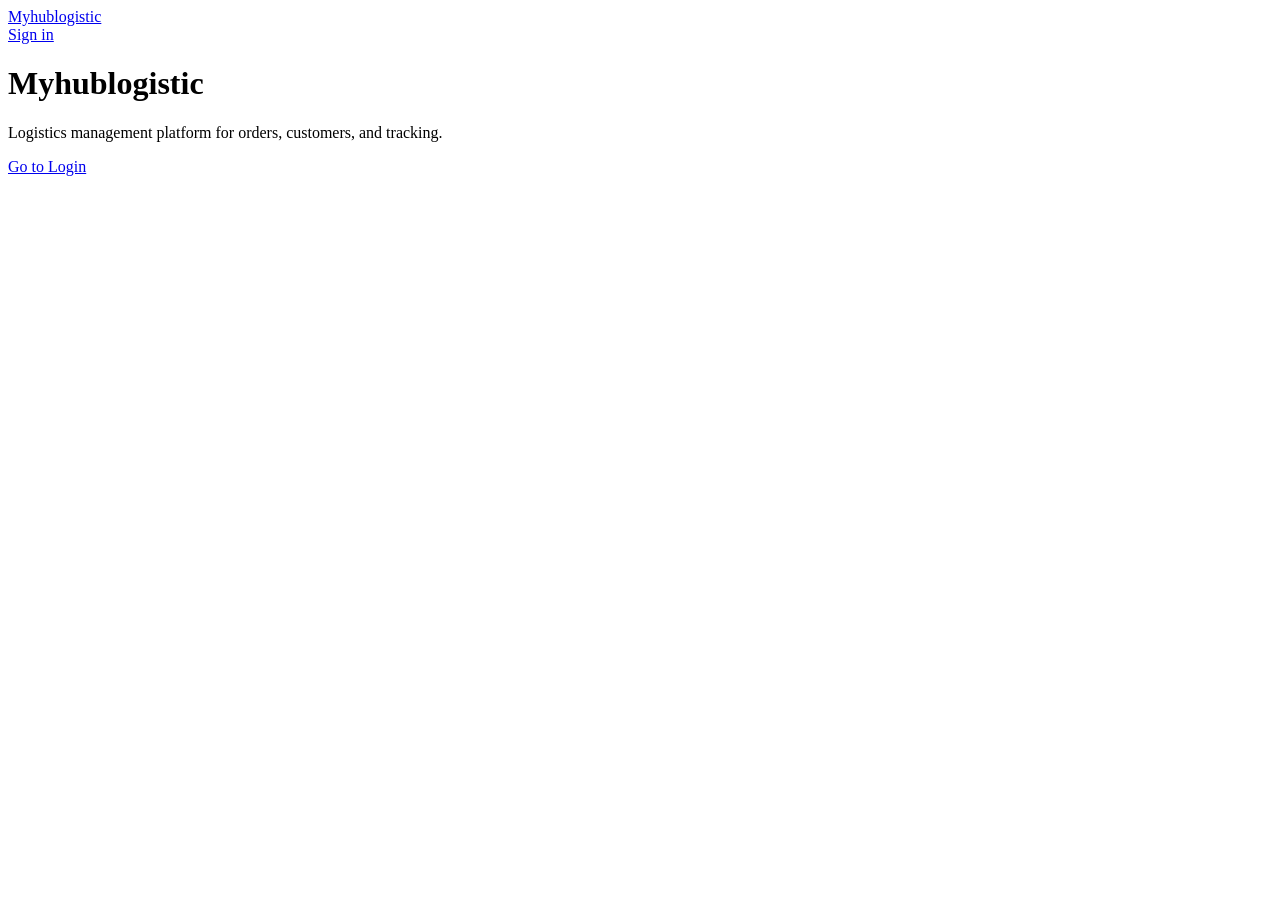
==== index.html @ 89889318 "Add initial HTML structure for Myhublogistic" ====
<!DOCTYPE html>
<html lang="en">
<head>
  <meta charset="UTF-8" />
  <title>Myhublogistic</title>
  <meta name="viewport" content="width=device-width, initial-scale=1.0" />
  <link rel="stylesheet" href="assets/style.css" />
</head>
<body>
  <nav class="navbar">
    <div class="container navbar-inner">
      <a href="#" class="brand">
        <span class="brand-logo"></span>
        Myhublogistic
      </a>
      <div class="nav-links">
        <a href="login.html">Sign in</a>
      </div>
    </div>
  </nav>

  <header class="section">
    <div class="container">
      <h1>Myhublogistic</h1>
      <p style="color:var(--text-dim);max-width:600px;">
        Logistics management platform for orders, customers, and tracking.
      </p>
      <a class="btn btn-primary" href="login.html">Go to Login</a>
    </div>
  </header>
</body>
</html>
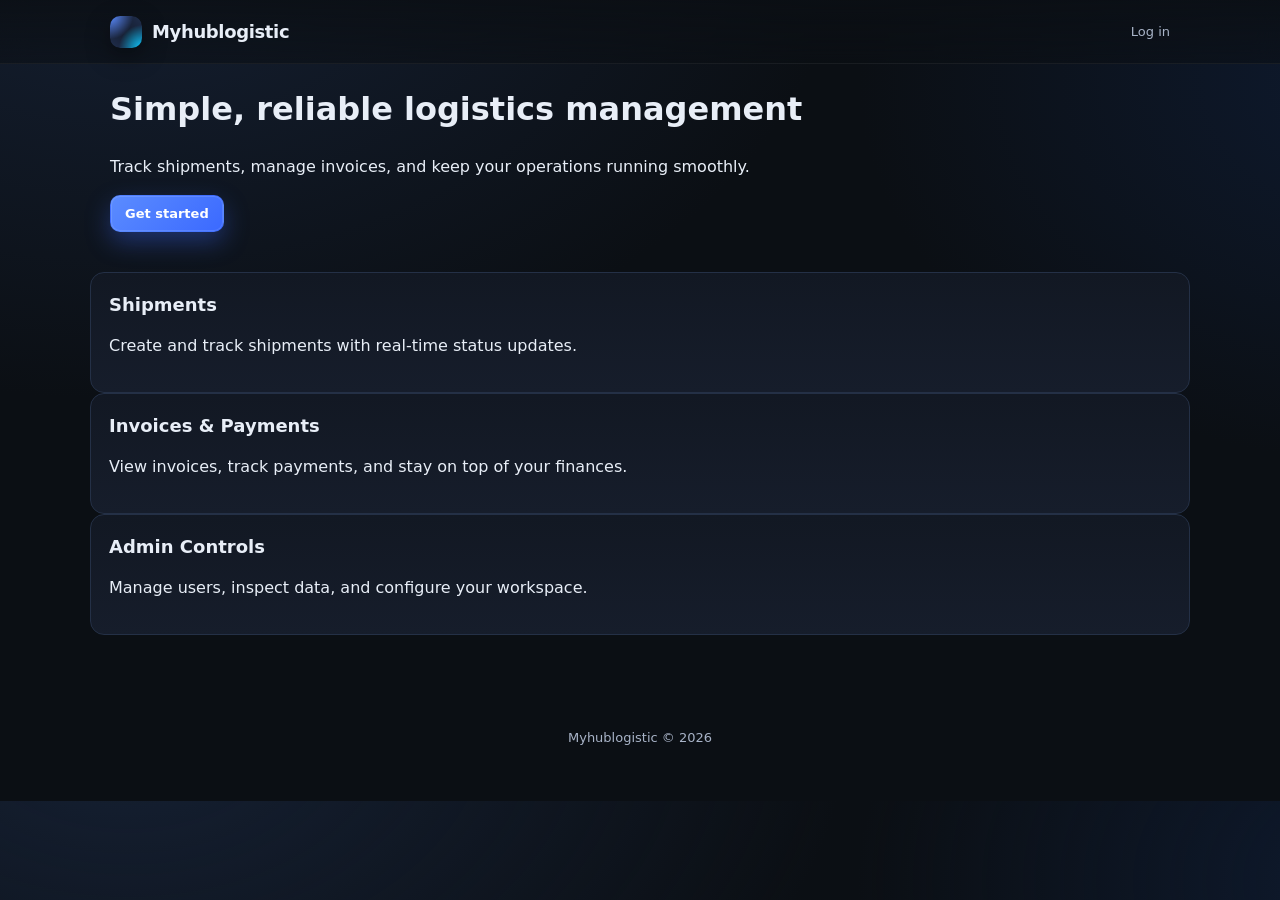
==== commit 59e52e87: "Simple landing page with links to login and app status" ====
--- a/index.html
+++ b/index.html
@@ -9,24 +9,43 @@
 <body>
   <nav class="navbar">
     <div class="container navbar-inner">
-      <a href="#" class="brand">
+      <a href="index.html" class="brand">
         <span class="brand-logo"></span>
         Myhublogistic
       </a>
       <div class="nav-links">
-        <a href="login.html">Sign in</a>
+        <a href="login.html">Log in</a>
       </div>
     </div>
   </nav>
 
-  <header class="section">
+  <header class="hero">
     <div class="container">
-      <h1>Myhublogistic</h1>
-      <p style="color:var(--text-dim);max-width:600px;">
-        Logistics management platform for orders, customers, and tracking.
-      </p>
-      <a class="btn btn-primary" href="login.html">Go to Login</a>
+      <h1>Simple, reliable logistics management</h1>
+      <p>Track shipments, manage invoices, and keep your operations running smoothly.</p>
+      <a class="btn btn-primary" href="login.html">Get started</a>
     </div>
   </header>
+
+  <section class="container section">
+    <div class="grid-3">
+      <div class="card">
+        <h3>Shipments</h3>
+        <p>Create and track shipments with real-time status updates.</p>
+      </div>
+      <div class="card">
+        <h3>Invoices & Payments</h3>
+        <p>View invoices, track payments, and stay on top of your finances.</p>
+      </div>
+      <div class="card">
+        <h3>Admin Controls</h3>
+        <p>Manage users, inspect data, and configure your workspace.</p>
+      </div>
+    </div>
+  </section>
+
+  <footer class="container section" style="text-align:center;color:var(--text-dim);font-size:13px;">
+    <p>Myhublogistic © 2026</p>
+  </footer>
 </body>
-</html>
+</html>
--- a/assets/style.css
+++ b/assets/style.css
@@ -0,0 +1,99 @@
+:root{
+  --bg:#0b0f14;--bg-2:#0f141c;--surface:#121823;--surface-2:#161d2b;
+  --text:#e8eef7;--text-dim:#a8b3c7;--primary:#5b8cff;--primary-2:#3b69ff;
+  --accent:#00d4ff;--success:#22c55e;--warning:#f59e0b;--danger:#ef4444;
+  --border:#243046;--glass:rgba(255,255,255,0.06);--radius:14px;--container:1100px;
+}
+*{box-sizing:border-box}
+html,body{
+  margin:0;padding:0;
+  background: radial-gradient(1200px 800px at 10% -10%, #152033 0%, transparent 60%),
+              radial-gradient(1000px 700px at 110% 10%, #0e1a2f 0%, transparent 55%),
+              var(--bg);
+  color:var(--text);
+  font-family:'Inter',system-ui,-apple-system,Segoe UI,Roboto,sans-serif;
+  line-height:1.5;
+}
+a{color:inherit;text-decoration:none}
+img{max-width:100%;display:block}
+button,input,select,textarea{font-family:inherit}
+.container{width:100%;max-width:var(--container);margin:0 auto;padding:0 20px}
+.navbar{
+  position:sticky;top:0;z-index:1000;
+  backdrop-filter:blur(14px);
+  background:linear-gradient(180deg,rgba(11,15,20,0.85),rgba(11,15,20,0.55));
+  border-bottom:1px solid rgba(255,255,255,0.06);
+  height:64px;
+}
+.navbar-inner{display:flex;align-items:center;justify-content:space-between;height:100%}
+.brand{display:flex;align-items:center;gap:10px;font-weight:800;font-size:18px;letter-spacing:-0.02em}
+.brand-logo{
+  width:32px;height:32px;border-radius:10px;
+  background:
+    radial-gradient(120% 120% at 0% 0%, var(--primary) 0%, transparent 60%),
+    radial-gradient(120% 120% at 100% 100%, var(--accent) 0%, transparent 60%),
+    var(--surface);
+  box-shadow:inset 0 0 24px rgba(91,140,255,0.25),0 8px 24px rgba(0,0,0,0.4);
+}
+.nav-links{display:flex;gap:20px;align-items:center}
+.nav-links a{color:var(--text-dim);font-size:13px;font-weight:500}
+.nav-links a:hover{color:var(--text)}
+.btn{
+  display:inline-flex;align-items:center;justify-content:center;gap:8px;
+  padding:8px 14px;border-radius:10px;font-weight:600;font-size:13px;
+  border:1px solid transparent;cursor:pointer;
+  transition:transform 0.15s ease,box-shadow 0.2s ease,background 0.2s ease,border-color 0.2s ease;
+  white-space:nowrap;
+}
+.btn-primary{
+  background:linear-gradient(135deg,var(--primary),var(--primary-2));color:#fff;
+  box-shadow:0 10px 24px rgba(59,105,255,0.35),inset 0 0 0 1px rgba(255,255,255,0.12);
+}
+.btn-primary:hover{
+  transform:translateY(-2px);
+  box-shadow:0 16px 32px rgba(59,105,255,0.45),inset 0 0 0 1px rgba(255,255,255,0.18);
+}
+.btn-glass{background:var(--glass);color:var(--text);border:1px solid rgba(255,255,255,0.1)}
+.btn-glass:hover{background:rgba(255,255,255,0.1);transform:translateY(-1px)}
+.btn-danger{background:linear-gradient(135deg,#ef4444,#b91c1c);color:#fff}
+.btn-danger:hover{transform:translateY(-2px);box-shadow:0 16px 32px rgba(239,68,68,0.4)}
+.section{padding:40px 0}
+.card{
+  background:linear-gradient(180deg,var(--surface),var(--surface-2));
+  border:1px solid var(--border);border-radius:var(--radius);padding:18px;
+}
+.card h3{margin:0 0 10px;font-size:18px;font-weight:700}
+.grid-2{display:grid;grid-template-columns:repeat(2,1fr);gap:16px}
+.table-wrap{overflow-x:auto}
+table{width:100%;border-collapse:collapse;font-size:13px}
+th,td{text-align:left;padding:8px 10px;border-bottom:1px solid rgba(255,255,255,0.06)}
+th{color:var(--text-dim);font-weight:600}
+tr:last-child td{border-bottom:none}
+.auth-box{max-width:420px;margin:60px auto}
+.auth-box h2{margin:0 0 8px;font-size:22px;font-weight:800}
+.auth-box p{margin:0 0 20px;color:var(--text-dim);font-size:14px}
+.form-group{margin-bottom:14px}
+.form-group label{display:block;font-size:13px;color:var(--text-dim);margin-bottom:6px}
+.form-control{
+  width:100%;padding:8px 10px;border-radius:10px;border:1px solid var(--border);
+  background:rgba(255,255,255,0.03);color:var(--text);font-size:14px;
+}
+.form-control:focus{
+  outline:none;border-color:var(--primary);
+  box-shadow:0 0 0 2px rgba(91,140,255,0.25);
+}
+.form-actions{display:flex;gap:10px;flex-wrap:wrap;margin-top:10px}
+.stats-grid{display:grid;grid-template-columns:repeat(4,1fr);gap:14px;margin-bottom:20px}
+.stat-card{
+  background:linear-gradient(180deg,rgba(255,255,255,0.03),rgba(255,255,255,0.01));
+  border:1px solid rgba(255,255,255,0.06);border-radius:var(--radius);padding:14px;
+}
+.stat-card .label{font-size:12px;color:var(--text-dim);margin-bottom:6px}
+.stat-card .value{font-size:20px;font-weight:800}
+.msg{padding:8px 10px;border-radius:8px;font-size:13px;margin-bottom:12px}
+.msg-success{background:rgba(34,197,94,0.15);color:#86efac;border:1px solid rgba(34,197,94,0.35)}
+.msg-error{background:rgba(239,68,68,0.15);color:#fca5a5;border:1px solid rgba(239,68,68,0.35)}
+@media(max-width:900px){
+  .stats-grid{grid-template-columns:repeat(2,1fr)}
+  .grid-2{grid-template-columns:1fr}
+}
